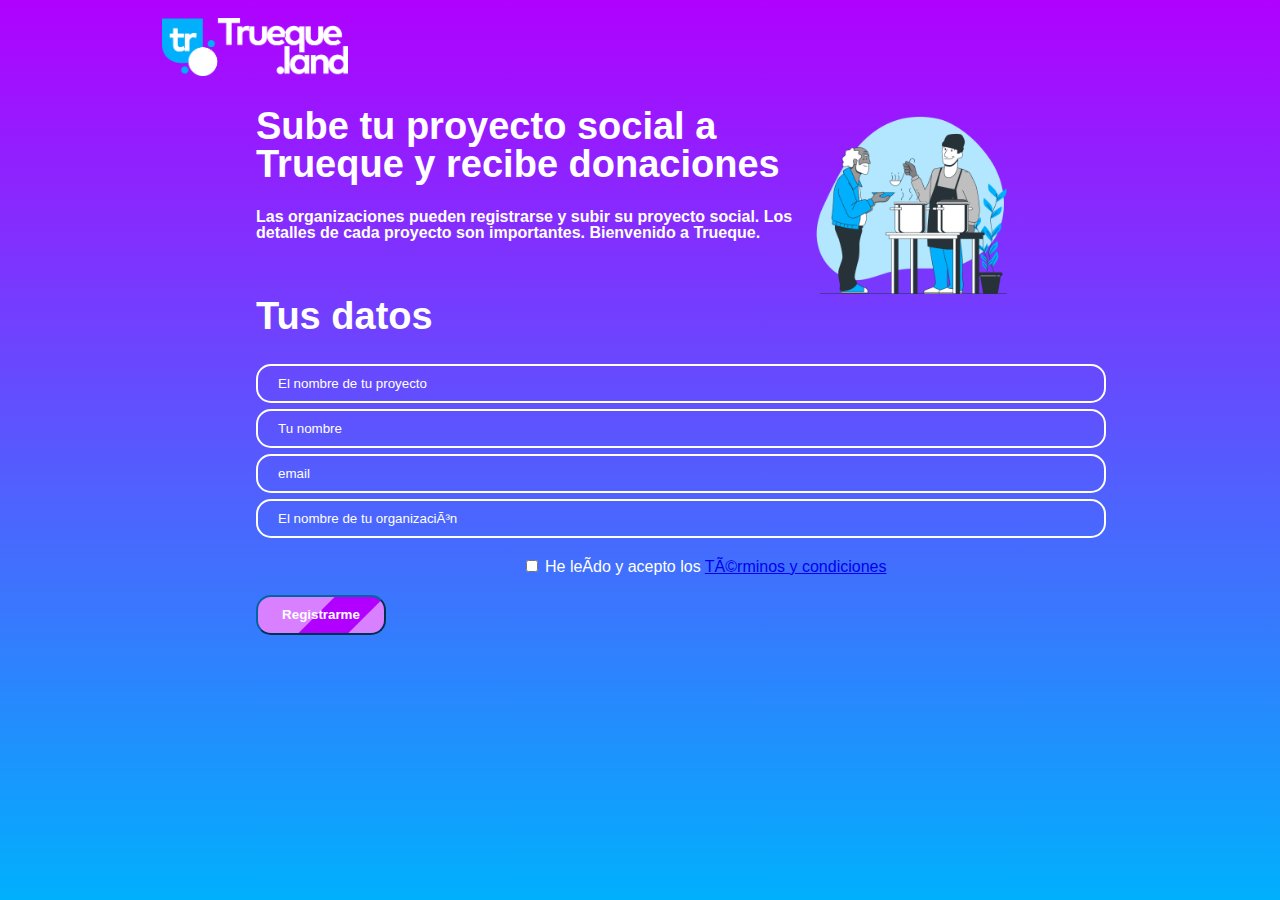
==== index.html @ e8013549 "Update index.html" ====
<!-- HTML 5.0 -->
<!DOCTYPE html>
<!-- Idioma predeterminado español -->
<html lang="es">
  <head>
    <!--,Nota: charset Lee caracteres especiales-->
    <meta charset="URF-8" />
    <!-- Descripción de la pagina para el buscador -->
    <meta name="description" content="Esta página mostrara el formulario de contacto de Trueque.Land bajo desarrollo de Team Rocket - 01, perteneciente a Datos.Org" />
    <!-- Apoyo para los robots de busqueda -->
    <meta name"robots" content="index,follow" />
    <!-- Titulo del formulario -->
    <title>Login</title>
    <!-- Escala adaptable del formulario para web y mobile -->
    <meta name="viewport" content="width=device-width, initial-scale=1.0">
    <!-- llamamiento al CSS -->
    <link rel="stylesheet" href="./Public/css/style.css" />
    <link rel="icon" href="./Public/assets/icon.ico" type="image/ico" />
  </head>
  <body>
    <div class="resolucion">
      <div class="desktop"></div>
      <div class="tablet"></div>
      <div class="movil"></div>
    </div>
    <header>
      <figure>
        <div align="left">
          <!-- Ubicación del logotipo -->
          <img src="./Public/assets/logotrueque22.webp" width="20%" height="20%" alt="logotipo";
        </div> 
      </figure>
    </header>
    <main>
      <!-- Declaracion de la imagen como figura para mejor manipulacion -->
      <figure>
        <!-- Alineacion a la derecha -->
        <div align="right">
          <!-- Declaracion imagen  tamaño descripcion ubicación -->
          <img src="./Public/assets/Charity-bro.png" width="25%" height="25%" alt="Es una imagen de proyectos sociales" style="float:right; padding-right: 100px;"
        </div>
      </figure>
      <!-- Titulos y subtitulos -->
      <h1>Sube tu proyecto social a Trueque y recibe donaciones</h1>
      <h2>Las organizaciones pueden registrarse y subir su proyecto social. Los detalles de cada proyecto son importantes. Bienvenido a Trueque.</h2><br>
       <div class="container">
        <form action="" class="form" id="form">
          <h1>Tus datos</h1>
          <!-- etiqueta -->
          <div class="form-input proyecto">
          <label for="proyecto"></label>
          <!-- tipo , texto interno y obligatoriedad -->
          <input type="text" class="form-control" id="proyecto" name="proyecto" placeholder="El nombre de tu proyecto" required/><br>
          </div> 
          <div class="form-input nombre">
          <label for="nombre"></label>
          <input type="text" class="form-control" id="nombre" name="nombre" placeholder="Tu nombre" autocomplete="name" required /><br>
          </div>
          <div class="form-input email">
          <label for="email"></label>
          <input type="mail" class="form-control" id="email" name="email" placeholder="email" autocomplete="email" required /><br>
          </div>
          <div class="form-input organizacion">
          <label for="organización"></label>
          <input type="text" class="form-control" id="organizacion" name="organizacion" placeholder="El nombre de tu organización" autocomplete="organization" required /><br>
          </div> 
          <div class="form-termsandconditions terminosycondiciones">
          <div align="center">
          <p><input type="checkbox" id="terminosycondiciones"required/>
          <label for="Terminosycondiciones">He leído y acepto los <a href="politicadeprivacidad.html">Términos y condiciones</a></label></p>
          </div>
          <a href="proyecto.html"><Registrarme /a><button type="submit" id="BtnRegistrarme">Registrarme</button>
        </form>
      </div>
    </main>
    <!-- Titulos y subtitulos <script src="./Public/js/Index.js"></script>-->
          <script src="index.js"></script>
  </body>
</html>
---- Public/css/style.css ----
.resolucion {
  width: 99%;
  text-align: center;
}
/**Movil**/

@media (max-width: 767px) {
  .desktop {
    display: none;
  }
  .tablet {
    display: none;
  }
}
/**Tablet**/
@media (min-width: 768px) and (max-width: 990px) {
  .desktop {
    display: none;
  }
  .movil {
    display: none;
  }
}
/**Escritorio**/
@media (min-width: 991px) {
  .tablet {
    display: none;
  }
  .movil {
    display: none;
  }
}
header {
  /* Margen top, right, bottom, left*/
  margin: 2% 2% 3% -15%;
}
input {
  width: 90%;
}
/* Propiedades Titulo*/
h1 {
  color: white;
  font-size: 38px;
  line-height: 100%;
}
/* Propiedades Subtitulo*/
h2 {
  color: white;
  font-size: 16px;
  line-height: 100%;
}
/* Propiedades Parrafo*/
p {
  color: white;
  font-size: 16px;
}
body {
  /* declarar en el body font family */
  font-family: Helvetica, sans-serif;
  background: linear-gradient(#b001ff, #00b0fd);
  /* Hereda el valor del elemento principal */
  background-position: inherit;
  /* Si fixed es especificado, la imagen de fondo estará fija en la pantalla y no se moverá con el bloque contenedor. */
  background-attachment: fixed;
  overflow: hidden;
  height: 50%;
  /* Margen top, right, bottom, left*/
  margin: 0% 10% 0% 20%;
}
input[type="checkbox"] {
  font-size: 12px;
  top: auto;
  left: auto;
  right: auto;
  height: 12px;
  width: 12px;
}
input[type="text"] {
  border: 2px solid white;
  border-radius: 15px;
  margin: 3px 0;
  padding: 10px 20px;
  background: transparent;
}
input[type="mail"] {
  border: 2px solid white;
  border-radius: 15px;
  margin: 3px 0;
  padding: 10px 20px;
  background: transparent;
}
::placeholder {
  /* Chrome, Firefox, Opera, Safari 10.1+ */
  color: white;
  opacity: 1; /* Firefox */
}
:-ms-input-placeholder {
  /* Internet Explorer 10-11 */
  color: white;
}

::-ms-input-placeholder {
  /* Microsoft Edge */
  color: white;
}
/* Estilo aplicado al botón guardar*/
main button {
  border-radius: 15px;
  padding: 10px 3px;
  margin: 3px 0;
  border-color: #0066a2;
  height: 40px;
  width: 130px;
  font-family: Helvetica, sans-serif;
  cursor: pointer;
  position: relative;
  text-align: center;
  font-weight: bold;
  overflow: hidden;
  transition: all ease 0.5s;
  background: #b100ff;
  color: white;
}
main button:after,
main button:before {
  width: 80px;
  height: 200px;
  content: "";
  display: block;
  background: rgba(255, 255, 255, 0.5);
  transform: rotate(45deg);
  top: -60px;
  position: absolute;
  transition: none;
  right: -45%;
  cursor: pointer;
}
main button:before {
  left: -48%;
}
main button:hover {
  text-shadow: 0 1px 1px rgba(0, 0, 0, 0.5);
  background: #922b3e;
}
main button:hover:after,
main button:hover:before {
  transform: rotate(45deg), scaleX(130%);
  background: rgba(255, 255, 255, 0.1);
  transition: all ease 0.5s;
}
main button:hover:after {
  right: 130%;
}
main button:hover:before {
  left: 130%;
}
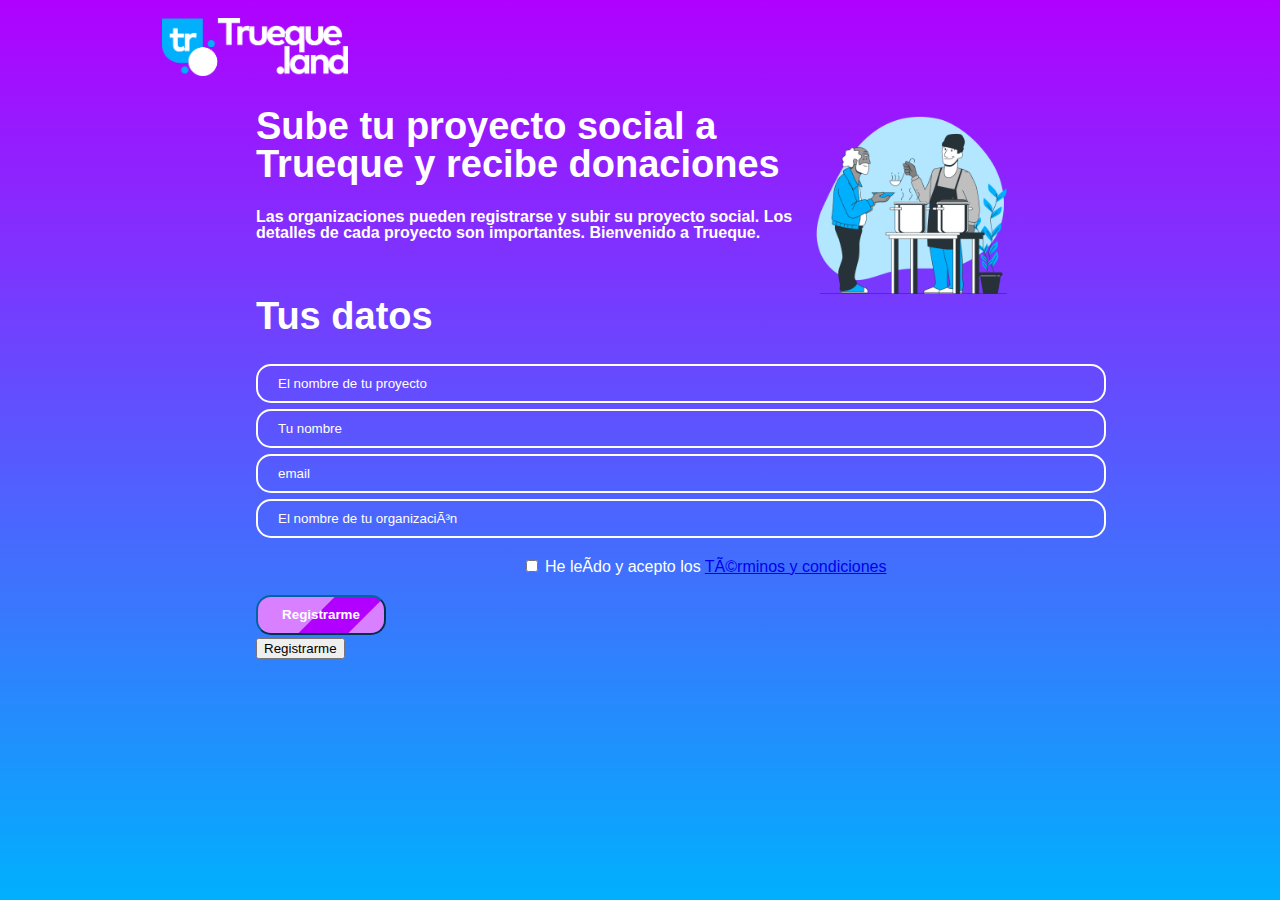
==== commit 31638714: "Update index.html" ====
--- a/index.html
+++ b/index.html
@@ -69,11 +69,11 @@
           <p><input type="checkbox" id="terminosycondiciones"required/>
           <label for="Terminosycondiciones">He leído y acepto los <a href="politicadeprivacidad.html">Términos y condiciones</a></label></p>
           </div>
-          <a href="proyecto.html"><Registrarme /a><button type="submit" id="BtnRegistrarme">Registrarme</button>
         </form>
+          <button type="submit" id="BtnRegistrarme">Registrarme</button>
       </div>
     </main>
     <!-- Titulos y subtitulos <script src="./Public/js/Index.js"></script>-->
-          <script src="index.js"></script>
+     <button type="submit" id="BtnRegistrarme">Registrarme</button>
   </body>
 </html>
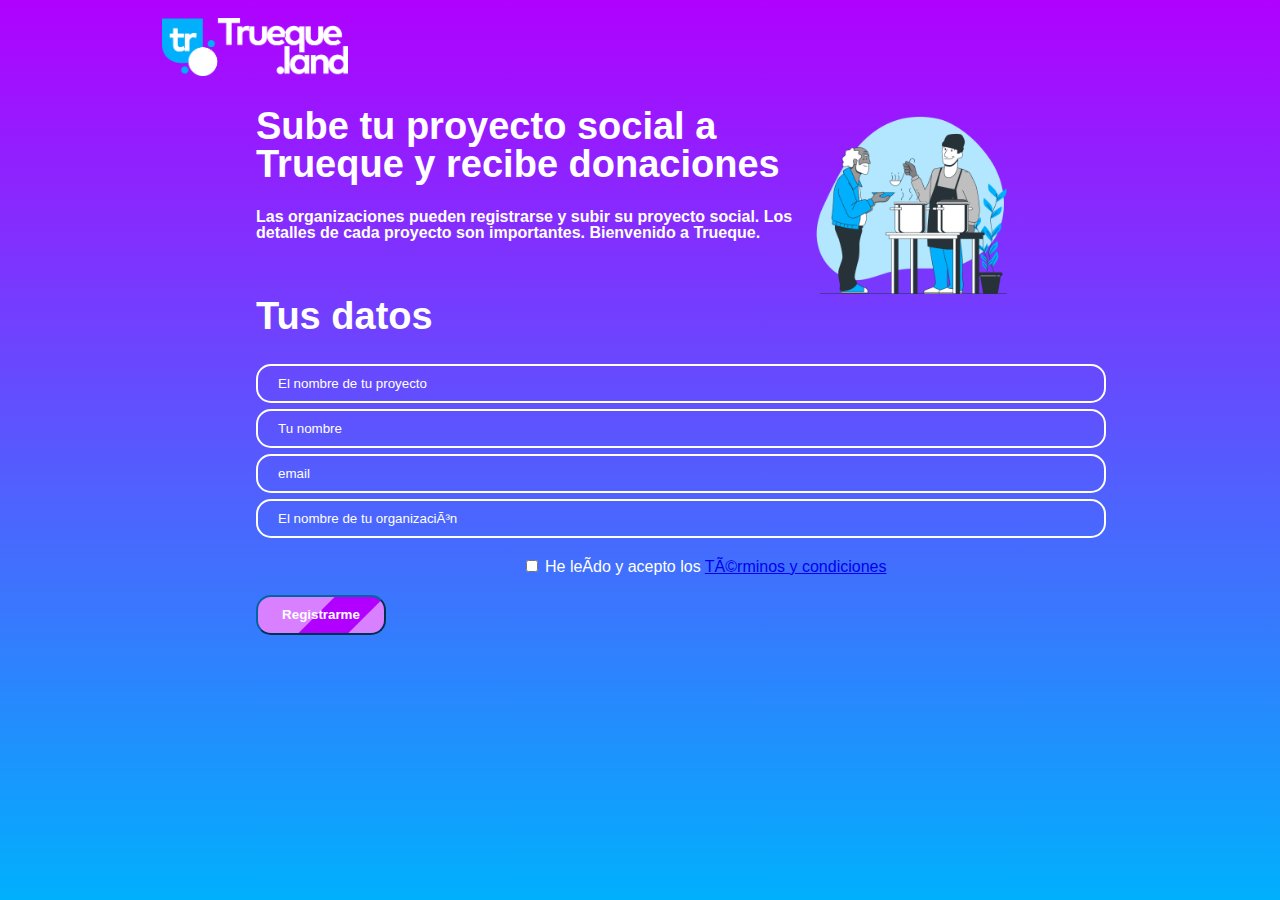
==== commit c1f3e06b: "Update index.html" ====
--- a/index.html
+++ b/index.html
@@ -74,6 +74,5 @@
       </div>
     </main>
     <!-- Titulos y subtitulos <script src="./Public/js/Index.js"></script>-->
-     <button type="submit" id="BtnRegistrarme">Registrarme</button>
   </body>
 </html>
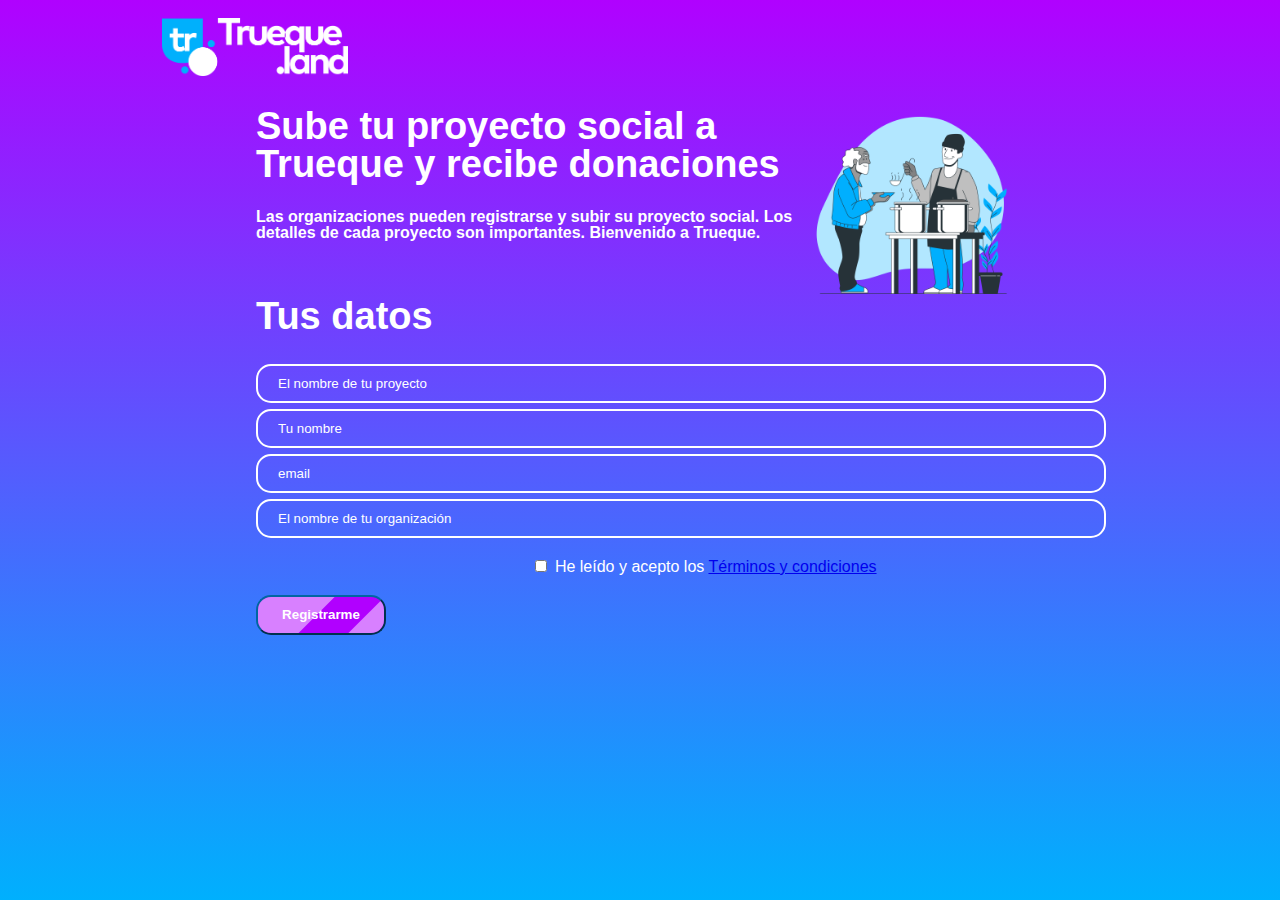
==== commit 94859ff1: "add" ====
--- a/index.html
+++ b/index.html
@@ -4,7 +4,7 @@
 <html lang="es">
   <head>
     <!--,Nota: charset Lee caracteres especiales-->
-    <meta charset="URF-8" />
+    <meta charset="utf-8">
     <!-- Descripción de la pagina para el buscador -->
     <meta name="description" content="Esta página mostrara el formulario de contacto de Trueque.Land bajo desarrollo de Team Rocket - 01, perteneciente a Datos.Org" />
     <!-- Apoyo para los robots de busqueda -->
@@ -70,9 +70,12 @@
           <label for="Terminosycondiciones">He leído y acepto los <a href="politicadeprivacidad.html">Términos y condiciones</a></label></p>
           </div>
         </form>
-          <button type="submit" id="BtnRegistrarme">Registrarme</button>
+          <a href="proyecto.html"><Registrarme /a><button type="submit" name="BtnRegistrarme" id="BtnRegistrarme">Registrarme</button>
       </div>
     </main>
     <!-- Titulos y subtitulos <script src="./Public/js/Index.js"></script>-->
+    <script src="https://cdn.jsdelivr.net/npm/bootstrap@5.1.3/dist/js/bootstrap.bundle.min.js" integrity="sha384-ka7Sk0Gln4gmtz2MlQnikT1wXgYsOg+OMhuP+IlRH9sENBO0LRn5q+8nbTov4+1p" crossorigin="anonymous"></script>
+    <script src="./Public/js/app.js"></script>
+    <script src="./Public/js/index.js"></script>
   </body>
 </html>
--- a/Public/css/style.css
+++ b/Public/css/style.css
@@ -103,6 +103,17 @@
   /* Microsoft Edge */
   color: white;
 }
+  /* Diseño Scrollbar*/
+  body::-webkit-scrollbar {
+    width: 10px;
+    background: #021b79;
+  }
+    /* Diseño Scrollbar*/
+  body::-webkit-scrollbar-thumb {
+    background: rgba(255,255,255, .2);
+    border-radius: 10px;
+    border-right: 2px solid #021b79;
+  }
 /* Estilo aplicado al botón guardar*/
 main button {
   border-radius: 15px;
@@ -153,4 +164,4 @@
 }
 main button:hover:before {
   left: 130%;
-}
+}